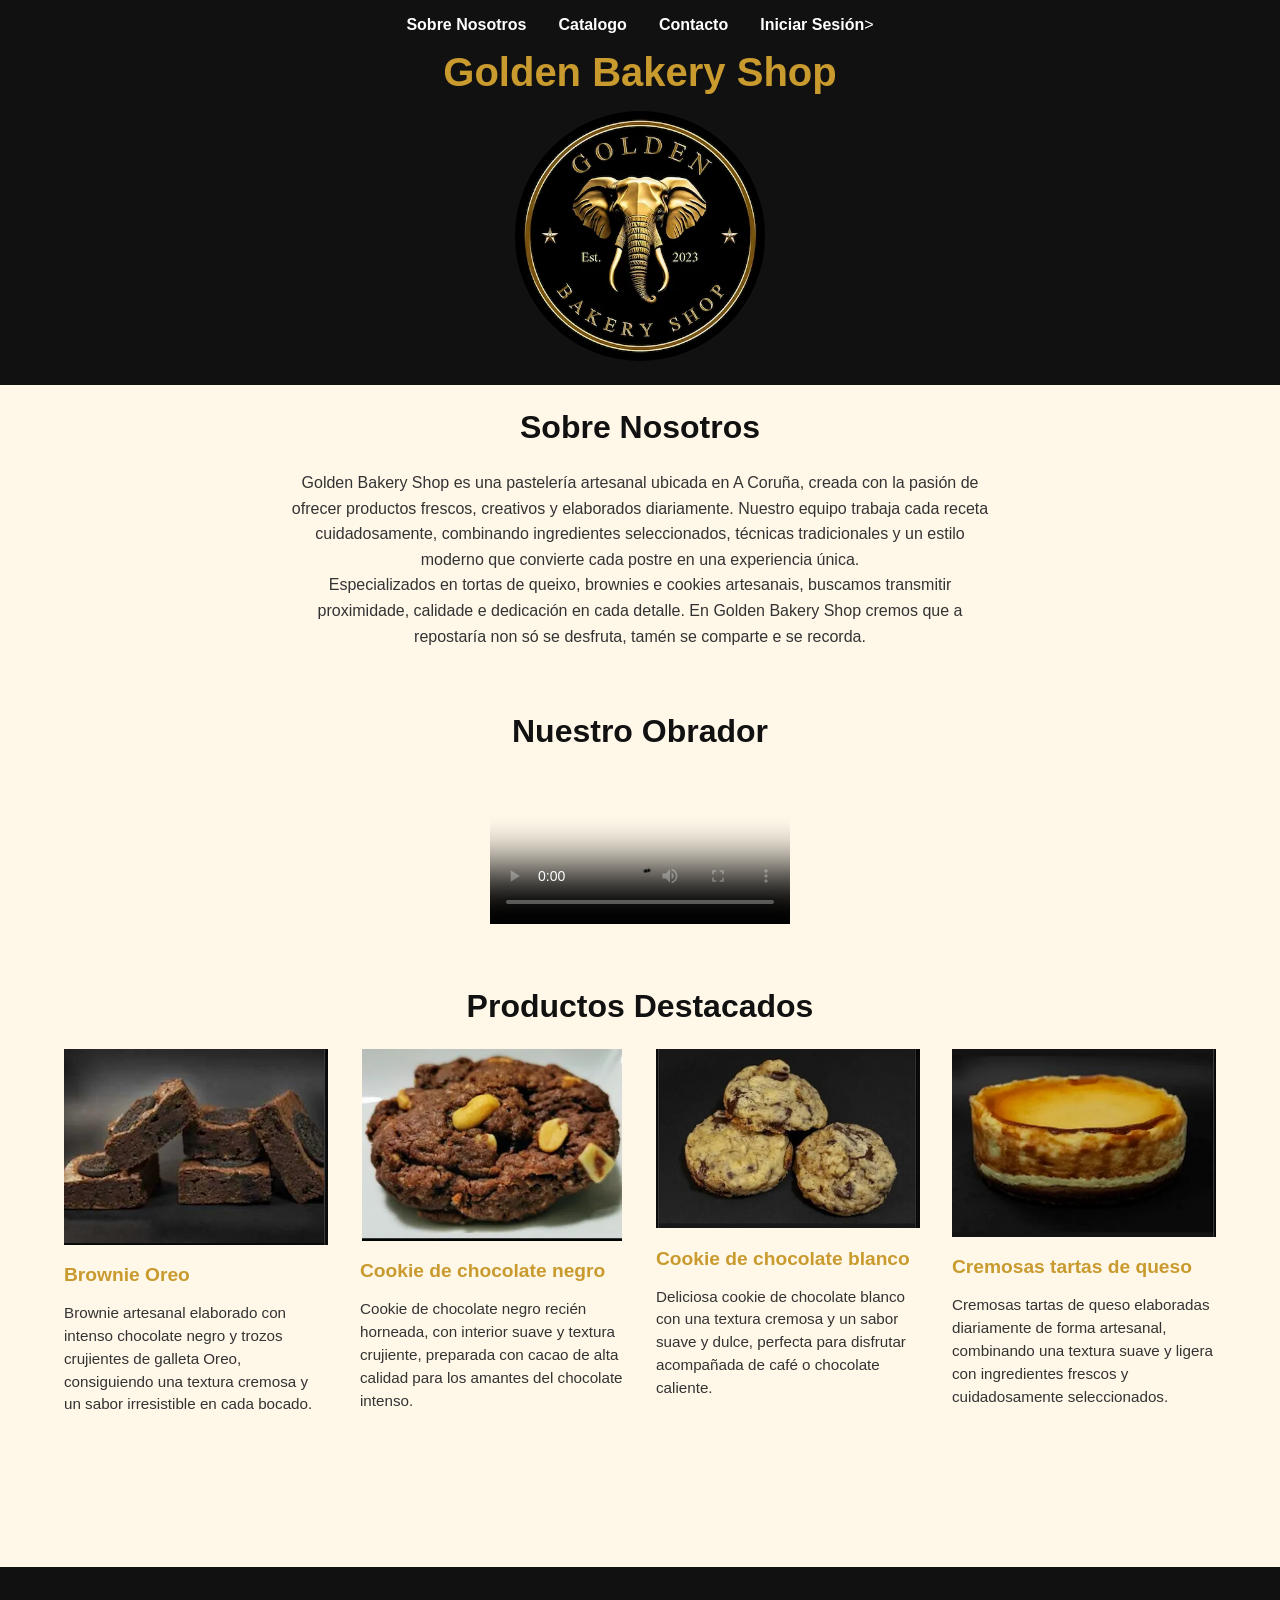
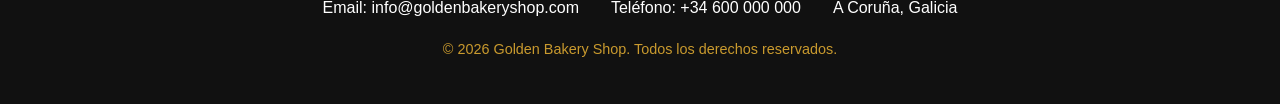
==== index.html @ 6722de65 "Primer commit" ====
<!DOCTYPE html>
<html lang="es">

<head>
  <meta charset="UTF-8">
  <meta name="viewport" content="width=device-width, initial-scale=1.0">

  <link rel="stylesheet" href="css/styles.css">
  <title>Sobre Nosotros</title>
</head>

<body>

  <header class="header">

    <div class="header__barra contenedor">

      <nav class="navegacion">
        <a class="navegacion__link" href="index.html">Sobre Nosotros</a>
        <a class="navegacion__link" href="catalogo.html">Catalogo</a>
        <a class="navegacion__link" href="contacto.html">Contacto</a>
        <a class="navegacion__link" href="login.html">Iniciar Sesión</a>
      </nav>>

    </div>

    <div class="contenido__header contenedor">
      <h1 class="header__h1">Golden Bakery Shop</h1>


      <div class="header__logo">
        <!--<img src="img/GOLDEN_logo.jpg" alt="Logo de tienda" width="400">-->
        <img src="img/GOLDEN_logo.webp" alt="Logo de tienda" >
      </div>

    </div>
  </header>

  <main>

    <section class="sobre-nosotros">
      <h2>Sobre Nosotros</h2>
      <p>
        Golden Bakery Shop es una pastelería artesanal ubicada en A Coruña,
        creada con la pasión de ofrecer productos frescos, creativos y elaborados diariamente.
        Nuestro equipo trabaja cada receta cuidadosamente, combinando ingredientes seleccionados,
        técnicas tradicionales y un estilo moderno que convierte cada postre en una experiencia única.
      </p>
      <p lang="gl">
        Especializados en tortas de queixo, brownies e cookies artesanais,
        buscamos transmitir proximidade, calidade e dedicación en cada detalle.
        En Golden Bakery Shop cremos que a repostaría non só se desfruta,
        tamén se comparte e se recorda.
      </p>
    </section>

    <section class="video contenedor">

      <h2>Nuestro Obrador</h2>

      <video controls poster="img/video-poster.webp">

        <source src="videos/videoplayback.mp4" type="video/mp4">

        Tu navegador no soporta video.

      </video>

    </section>

    <section class="productos-destacados">
      <h2>Productos Destacados</h2>

      <div class="productos__grid">

        <!--1 Brownie-->
        <article class="producto">

          <!--<img src="img/BrownieOreo.png" alt="Brownie Oreo" width="300">-->
          <img src="img/BrownieOreo.png" srcset="
                                                  img/BrownieOreo_480.webp 480w,
                                                  img/BrownieOreo_768.webp 768w,
                                                  img/BrownieOreo_1200.webp 1200w" sizes="(max-width:768px) 100vw, 
                                                  25vw" alt="Brownie Oreo">

          <h3>
            Brownie Oreo
          </h3>
          <p class="producto__descripcion">
            Brownie artesanal elaborado con intenso chocolate negro y trozos crujientes de galleta Oreo,
            consiguiendo una textura cremosa y un sabor irresistible en cada bocado.
          </p>
        </article>

        <!--2 Cookie Negro-->
        <article class="producto">
          <!--<img src="img/CookieAll-Black.png" alt="Cookie de chocolate negro" width="300">-->
          <img src="img/CookieAll-Black.png" srcset="
                                                  img/CookieAll-Black-480.webp 480w,
                                                  img/CookieAll-Black-768.webp 768w,
                                                  img/CookieAll-Black-1200.webp 1200w" sizes="(max-width:768px) 100vw, 
                                                  25vw" alt="Cookie chocolate negro">

          <h3>
            Cookie de chocolate negro
          </h3>
          <p class="producto__descripcion">
            Cookie de chocolate negro recién horneada, con interior suave y textura crujiente,
            preparada con cacao de alta calidad para los amantes del chocolate intenso.
          </p>
        </article>

        <!--3 Cookie blanco-->
        <article class="producto">
          <!--<img src="img/CookieChocolateTostadasNueces.png" alt="cookie de chocolate blanco" width="300">-->
          <img src="img/CookieChocolateTostadasNueces.png" srcset="
                                                  img/CookieChocolateTostadasNueces-480.webp 480w,
                                                  img/CookieChocolateTostadasNueces-768.webp 768w,
                                                  img/CookieChocolateTostadasNueces-1200.webp 1200w" sizes="(max-width:768px) 100vw, 
                                                  25vw" alt="Cookie chocolate blanco">
          <h3>
            Cookie de chocolate blanco
          </h3>
          <p class="producto__descripcion">
            Deliciosa cookie de chocolate blanco con una textura cremosa y un sabor suave y dulce,
            perfecta para disfrutar acompañada de café o chocolate caliente.
          </p>
        </article>

        <!--4 Tartas-->
        <article class="producto">
          <!--<img src="img/GoldenCheesecake.png" alt="tarta de queso" width="300">-->
          <img src="img/GoldenCheesecake.png" srcset="
                                                  img/GoldenCheesecake-480.webp 480w,
                                                  img/GoldenCheesecake-768.webp 768w,
                                                  img/GoldenCheesecake-1200.webp 1200w" sizes="(max-width:768px) 100vw, 
                                                  25vw" alt="Tarta de queso">
          <h3>
            Cremosas tartas de queso
          </h3>
          <p class="producto__descripcion">
            Cremosas tartas de queso elaboradas diariamente de forma artesanal,
            combinando una textura suave y ligera con ingredientes frescos y cuidadosamente seleccionados.
          </p>
        </article>

      </div>
    </section>

    <section class="video">
    </section>

  </main>

  <footer class="footer">

    <div class="footer__contenedor contenedor">

      <div class="footer__contacto">


        <p>Email: info@goldenbakeryshop.com</p>

        <p>Teléfono: +34 600 000 000</p>

        <p>A Coruña, Galicia</p>

      </div>

    </div>

    <p class="footer__copyright">
      &copy; 2026 Golden Bakery Shop. Todos los derechos reservados.
    </p>

  </footer>

</body>

</html>
---- css/styles.css ----
* {
  box-sizing: border-box;
}

body {
  margin: 0;
  font-family: Arial, sans-serif;
  background-color: #fff7e8;
  color: #333333;
}

img {
  max-width: 100%;
  display: block;
}

.contenedor {
  width: 90%;
  max-width: 1200px;
  margin: 0 auto;
}

/* HEADER */
.header {
  background-color: #111111;
  color: #ffffff;
  padding: 1rem 0 1.5rem;
}

.header__barra {
  display: flex;
  justify-content: center;
  margin-bottom: 1rem;
}

.navegacion {
  display: flex;
  gap: 2rem;
}

.navegacion__link {
  color: #ffffff;
  text-decoration: none;
  font-weight: bold;
}
.navegacion__link:hover {
  color: #c99a2e;
}

.contenido__header {
  text-align: center;
}

.header__h1 {
  color: #c99a2e;
  font-size: 2.5rem;
  margin: 1rem 0;
}

.header__logo img {
  width: 220px;
  margin: 0 auto;
  border-radius: 50%;
}

.header__logo img {
  width: 250px;
  max-width: 100%;
  height: auto;
  transition: transform 0.3s ease;
}
.header__logo img:hover {
  transform: scale(1.08);
}

/* MAIN */
main {
  padding: 1.5rem 0;
}

section {
  margin-bottom: 2rem;
}

h2 {
  margin-top: 0;
  margin-bottom: 1.5rem;
  text-align: center;
  color: #111111;
  font-size: 2rem;
}

.sobre-nosotros,
.productos-destacados {
  width: 90%;
  max-width: 1200px;
  margin-left: auto;
  margin-right: auto;
}

.sobre-nosotros {
  text-align: center;
}

.sobre-nosotros p {
  max-width: 700px;
  margin: 0 auto;
  line-height: 1.6;
}

/* PRODUCTOS */
.productos__grid {
  display: grid;
  gap: 2rem;
}

.producto {
  transition: transform 0.3s ease, box-shadow 0.3s ease;
}

.producto:hover {
  transform: translateY(-10px);
  box-shadow: 0 8px 20px rgba(0, 0, 0, 0.12);
}

.producto img {
  margin: 0 auto 1rem auto;
}

.producto h3 {
  color: #c99a2e;
  margin-bottom: 1rem;
  font-size: 1.2rem;
}

.producto__descripcion {
  line-height: 1.5;
  font-size: 0.95rem;
}

/* RESPONSIVE */
@media (min-width: 768px) {
  .productos__grid {
    grid-template-columns: repeat(2, 1fr);
  }
}
@media (min-width: 1024px) {
  .productos__grid {
    grid-template-columns: repeat(4, 1fr);
  }
}
/* VIDEO */
.video {
  width: 70%;
  max-width: 300px;
  margin: 4rem auto;
  text-align: center;
}

.video video {
  width: 100%;
  display: block;
}

/* RESPONSIVE */
@media (min-width: 768px) {
  .productos__grid {
    grid-template-columns: repeat(2, 1fr);
  }
}
@media (min-width: 1024px) {
  .productos__grid {
    grid-template-columns: repeat(4, 1fr);
  }
}
/* FOOTER */
.footer {
  background-color: #111111;
  color: #ffffff;
  padding: 2rem 0;
  margin-top: 3rem;
}

.footer__contenedor {
  display: flex;
  justify-content: center;
  align-items: center;
  text-align: center;
}

.footer__contacto {
  display: flex;
  gap: 2rem;
  flex-wrap: wrap;
  justify-content: center;
}

.footer__contacto p {
  margin: 0;
  font-size: 1rem;
}

.footer__copyright {
  text-align: center;
  margin-top: 1.5rem;
  color: #c99a2e;
  font-size: 0.9rem;
}

/* CATALOGO */
.catalogo__texto {
  width: 90%;
  max-width: 900px;
  margin: 3rem auto;
  text-align: center;
  line-height: 1.7;
}

.catalogo {
  width: 90%;
  max-width: 1200px;
  margin: 0 auto;
}

.catalogo .productos__grid {
  display: grid;
  gap: 1.5rem;
}

.catalogo .producto {
  background-color: #ffffff;
  border: 1px solid #d9d9d9;
  padding: 1rem;
  text-align: center;
}

.catalogo .producto img {
  width: 100%;
  max-width: 260px;
  margin: 0 auto 1rem auto;
}

.catalogo .producto h3 {
  color: #c99a2e;
  font-size: 1.1rem;
  margin-bottom: 0.8rem;
}

.catalogo .producto__descripcion {
  font-size: 0.95rem;
  line-height: 1.5;
}

/* AUDIO */
.audio {
  width: 90%;
  max-width: 700px;
  margin: 3rem auto;
  text-align: center;
}

.audio audio {
  width: 100%;
}

/* RESPONSIVE CATALOGO */
@media (min-width: 768px) {
  .catalogo .productos__grid {
    grid-template-columns: repeat(2, 1fr);
  }
}
@media (min-width: 1024px) {
  .catalogo .productos__grid {
    grid-template-columns: repeat(4, 1fr);
  }
}
/* LOGIN */
.login {
  width: 90%;
  max-width: 500px;
  margin: 4rem auto;
}

.formulario--login {
  background-color: #ffffff;
  border: 1px solid #d9d9d9;
  padding: 2rem;
}

.formulario__campo {
  display: flex;
  flex-direction: column;
  margin-bottom: 1.5rem;
}

.formulario__campo label {
  margin-bottom: 0.5rem;
  font-weight: bold;
}

.formulario__campo input {
  padding: 0.9rem;
  border: 1px solid #cfcfcf;
  font-size: 1rem;
}

.formulario__campo input:focus {
  outline: none;
  border-color: #c99a2e;
  box-shadow: 0 0 0 3px rgba(201, 154, 46, 0.25);
}

.formulario__boton {
  width: 100%;
  padding: 1rem;
  border: none;
  background-color: #111111;
  color: #ffffff;
  font-size: 1rem;
  cursor: pointer;
  transition: background-color 0.3s ease;
}

.formulario__boton:hover {
  background-color: #c99a2e;
}

.formulario__boton:active {
  transform: scale(0.98);
}

.localizacion__mapa {
  display: flex;
  justify-content: center;
  padding: 2rem;
}
.localizacion__mapa__img {
  width: 100%;
  max-width: 450px;
  display: flex;
  flex-direction: column;
  align-items: center;
  gap: 1rem;
}
.localizacion__mapa__img img {
  width: 100%;
  height: auto;
  display: block;
  border-radius: 1rem;
  object-fit: cover;
}

.localizacion__mapa__img {
  display: flex;
  flex-direction: column;
  align-items: center;
}

.localizacion__mapa__img img {
  max-width: 100%;
  height: auto;
}

@media (max-width: 768px) {
  .localizacion__mapa {
    padding: 1rem;
  }
  .localizacion__mapa__img img {
    max-height: 400px;
  }
}
.audio-section {
  display: flex;
  flex-direction: column;
  align-items: center;
  gap: 1rem;
  margin-top: 3rem;
}
.audio-section audio {
  width: 100%;
  max-width: 500px;
}

/*# sourceMappingURL=styles.css.map */
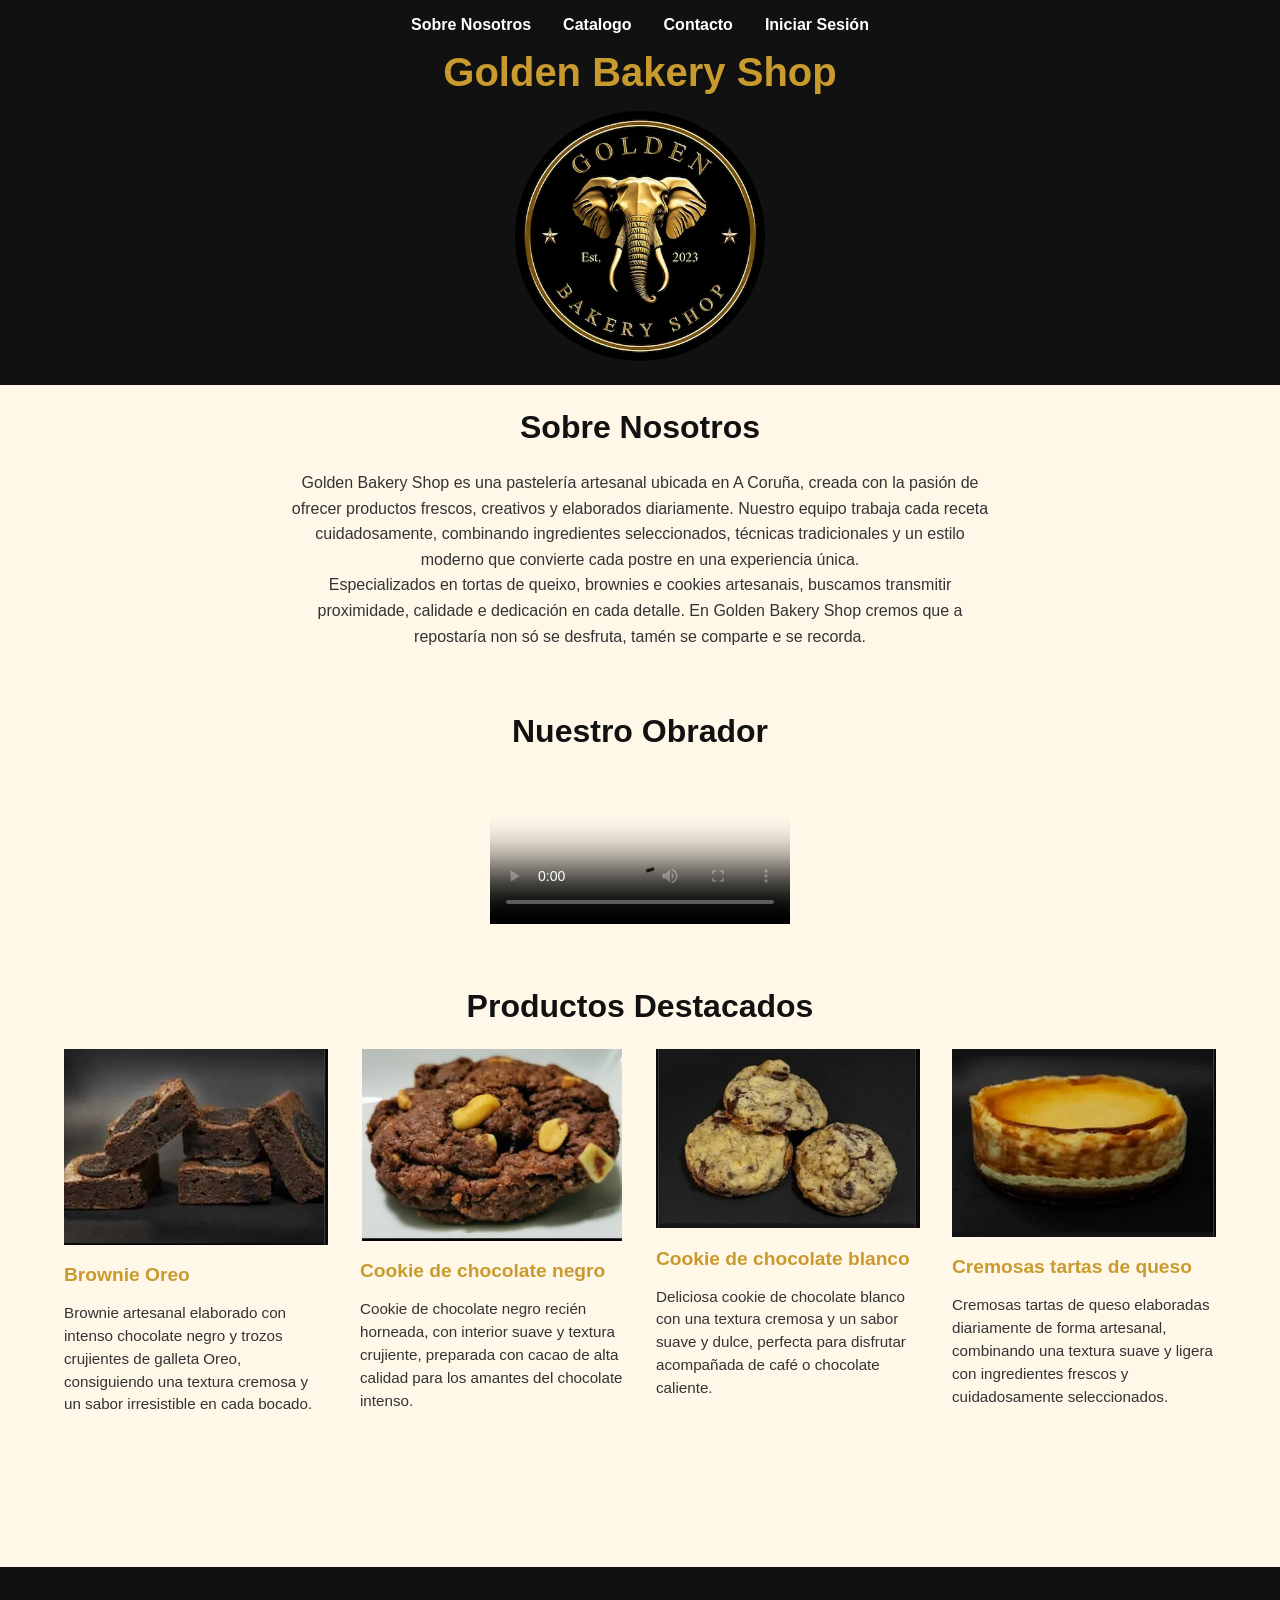
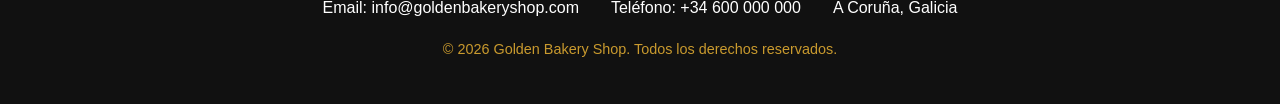
==== commit d9f2d32c: "Añadida etiqueta picture para adaptar banner a distintos dispositivos" ====
--- a/index.html
+++ b/index.html
@@ -20,7 +20,7 @@
         <a class="navegacion__link" href="catalogo.html">Catalogo</a>
         <a class="navegacion__link" href="contacto.html">Contacto</a>
         <a class="navegacion__link" href="login.html">Iniciar Sesión</a>
-      </nav>>
+      </nav>
 
     </div>
 
--- a/css/styles.css
+++ b/css/styles.css
@@ -347,7 +347,8 @@
   height: auto;
   display: block;
   border-radius: 1rem;
-  object-fit: cover;
+  -o-object-fit: cover;
+     object-fit: cover;
 }
 
 .localizacion__mapa__img {
@@ -381,4 +382,27 @@
   max-width: 500px;
 }
 
-/*# sourceMappingURL=styles.css.map */
+.banner picture,
+.banner img {
+  width: 80%;
+  display: block;
+  margin: 0 auto;
+}
+.banner img {
+  height: auto;
+  -o-object-fit: cover;
+     object-fit: cover;
+}
+
+@media (max-width: 768px) {
+  .banner picture,
+  .banner img {
+    width: 95%;
+  }
+}
+@media (max-width: 480px) {
+  .banner picture,
+  .banner img {
+    width: 100%;
+  }
+}/*# sourceMappingURL=styles.css.map */
